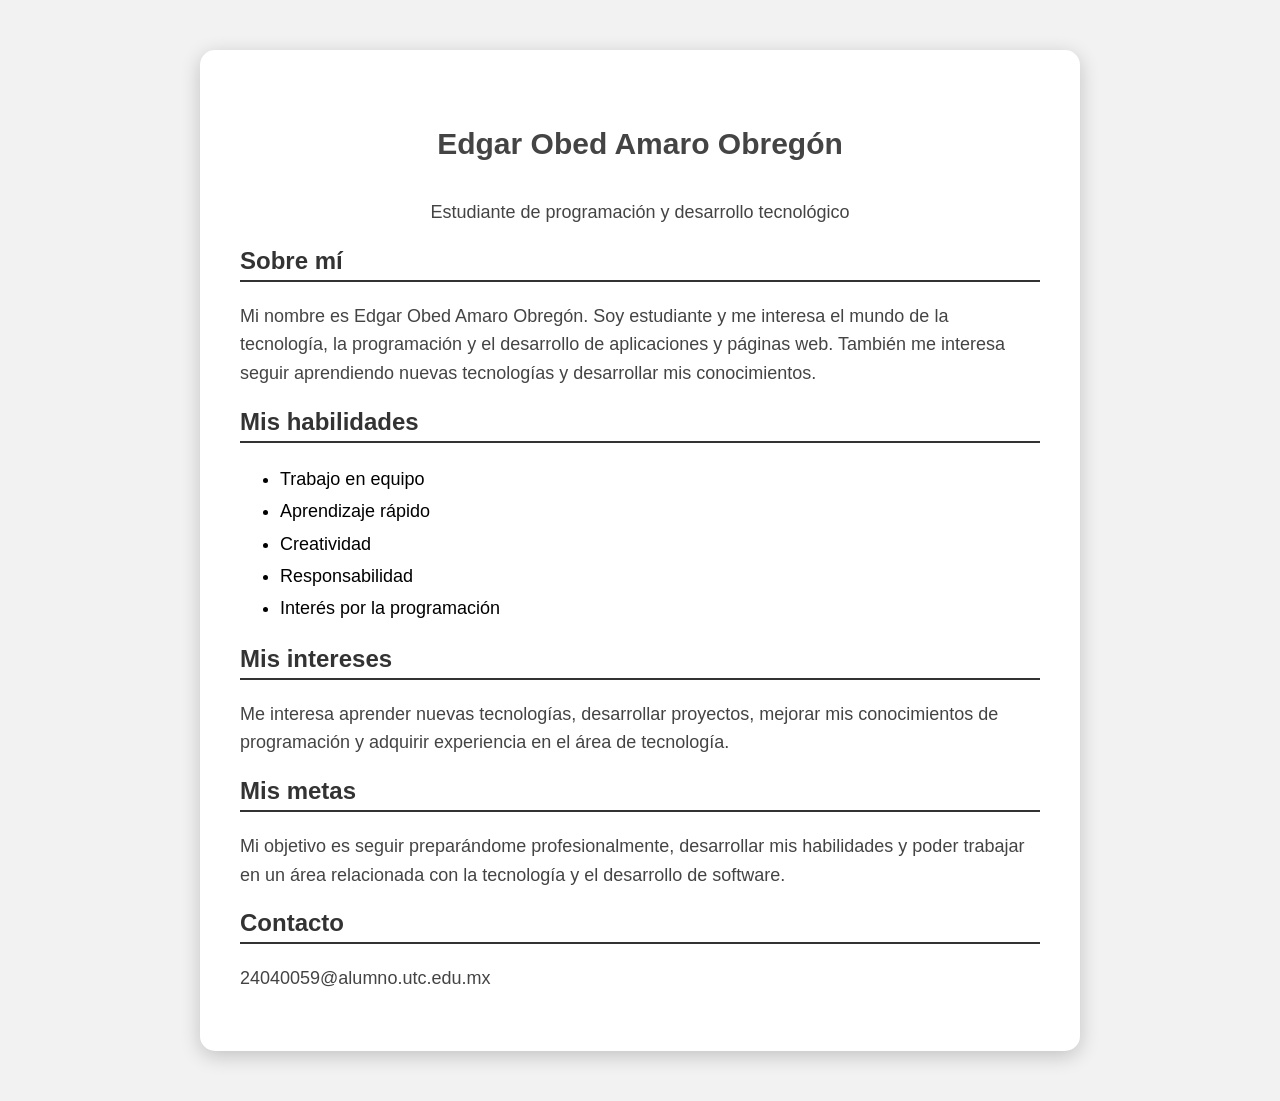
==== index.html @ 6cd28d29 "Actualizar informacion personal" ====
<!DOCTYPE html>
<html lang="es">
<head>
    <meta charset="UTF-8">
    <meta name="viewport" content="width=device-width, initial-scale=1.0">
    <title>Carta de Presentación</title>

    <style>
        body {
            font-family: Arial, sans-serif;
            background-color: #f2f2f2;
            margin: 0;
            padding: 0;
        }

        .contenedor {
            width: 80%;
            max-width: 800px;
            margin: 50px auto;
            background-color: white;
            padding: 40px;
            border-radius: 15px;
            box-shadow: 0 5px 20px rgba(0,0,0,0.2);
        }

        h1 {
            text-align: center;
            color: #222;
        }

        h2 {
            color: #333;
            border-bottom: 2px solid #333;
            padding-bottom: 5px;
        }

        p {
            font-size: 18px;
            line-height: 1.6;
            color: #444;
        }

        ul {
            font-size: 18px;
            line-height: 1.8;
        }

        .presentacion {
            text-align: center;
        }

        .nombre {
            font-size: 30px;
            font-weight: bold;
        }
    </style>
</head>

<body>

    <div class="contenedor">

        <div class="presentacion">
            <p class="nombre">Edgar Obed Amaro Obregón</p>
            <p>Estudiante de programación y desarrollo tecnológico</p>
        </div>

        <h2>Sobre mí</h2>

        <p>
            Mi nombre es Edgar Obed Amaro Obregón. Soy estudiante y me interesa
            el mundo de la tecnología, la programación y el desarrollo de
            aplicaciones y páginas web.
            También me interesa seguir aprendiendo nuevas tecnologías y desarrollar mis conocimientos.
        </p>

        <h2>Mis habilidades</h2>

        <ul>
            <li>Trabajo en equipo</li>
            <li>Aprendizaje rápido</li>
            <li>Creatividad</li>
            <li>Responsabilidad</li>
            <li>Interés por la programación</li>
        </ul>

        <h2>Mis intereses</h2>

        <p>
            Me interesa aprender nuevas tecnologías, desarrollar proyectos,
            mejorar mis conocimientos de programación y adquirir experiencia
            en el área de tecnología.
        </p>

        <h2>Mis metas</h2>

        <p>
            Mi objetivo es seguir preparándome profesionalmente, desarrollar
            mis habilidades y poder trabajar en un área relacionada con la
            tecnología y el desarrollo de software.
        </p>

        <h2>Contacto</h2>

        <p>
            24040059@alumno.utc.edu.mx
        </p>

    </div>

</body>
</html>
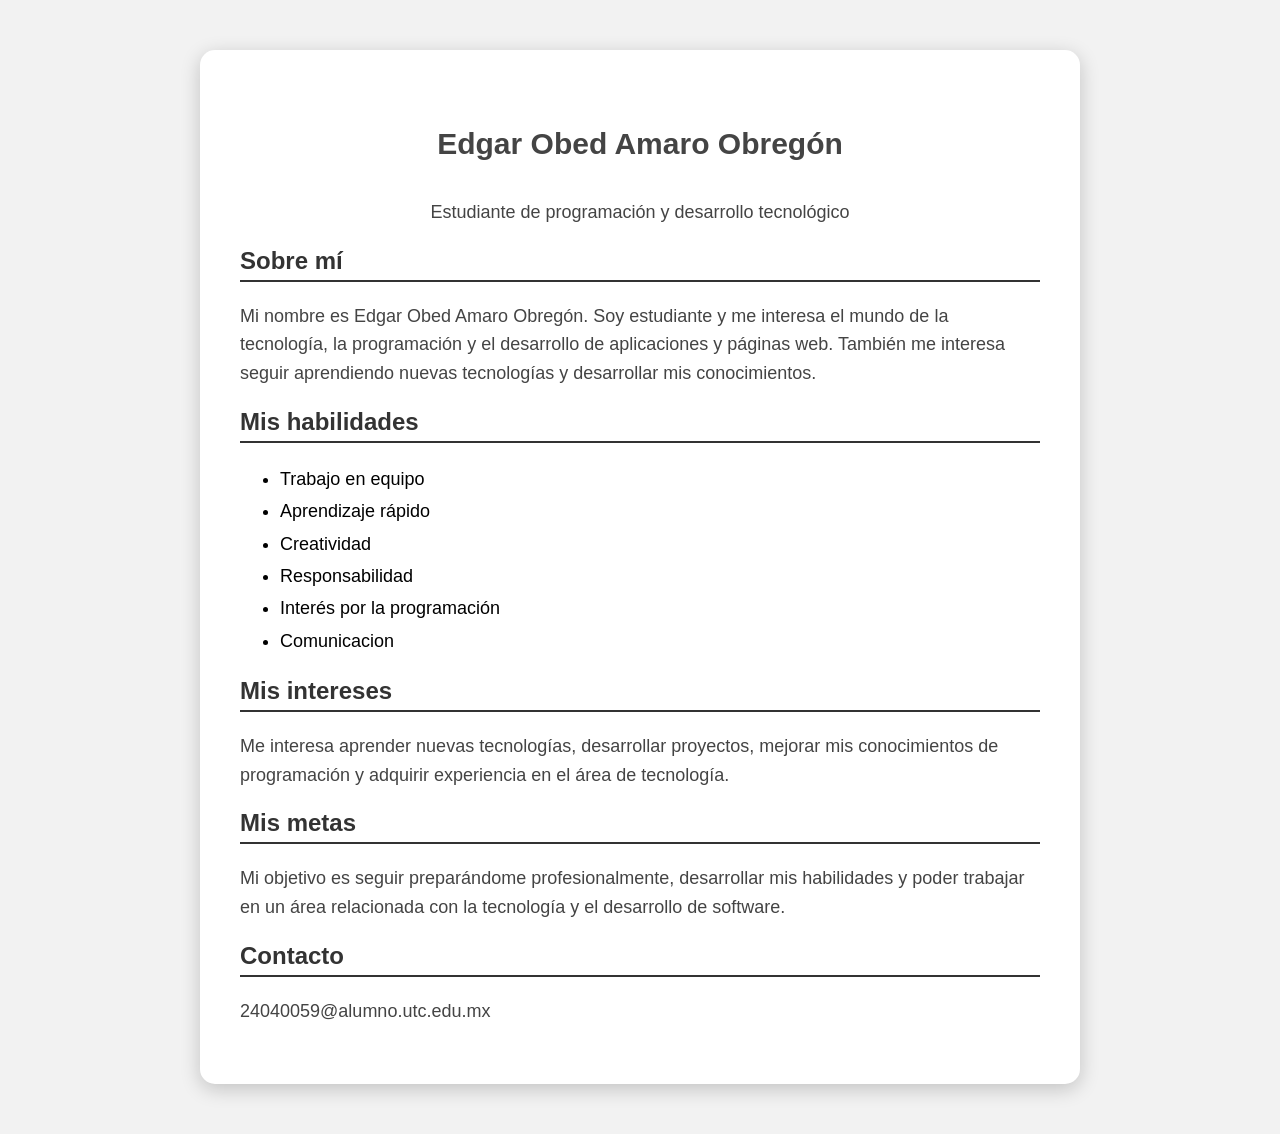
==== commit 6cbb38db: "Agregar habilidad" ====
--- a/index.html
+++ b/index.html
@@ -82,6 +82,7 @@
             <li>Creatividad</li>
             <li>Responsabilidad</li>
             <li>Interés por la programación</li>
+            <li>Comunicacion</li>
         </ul>
 
         <h2>Mis intereses</h2>
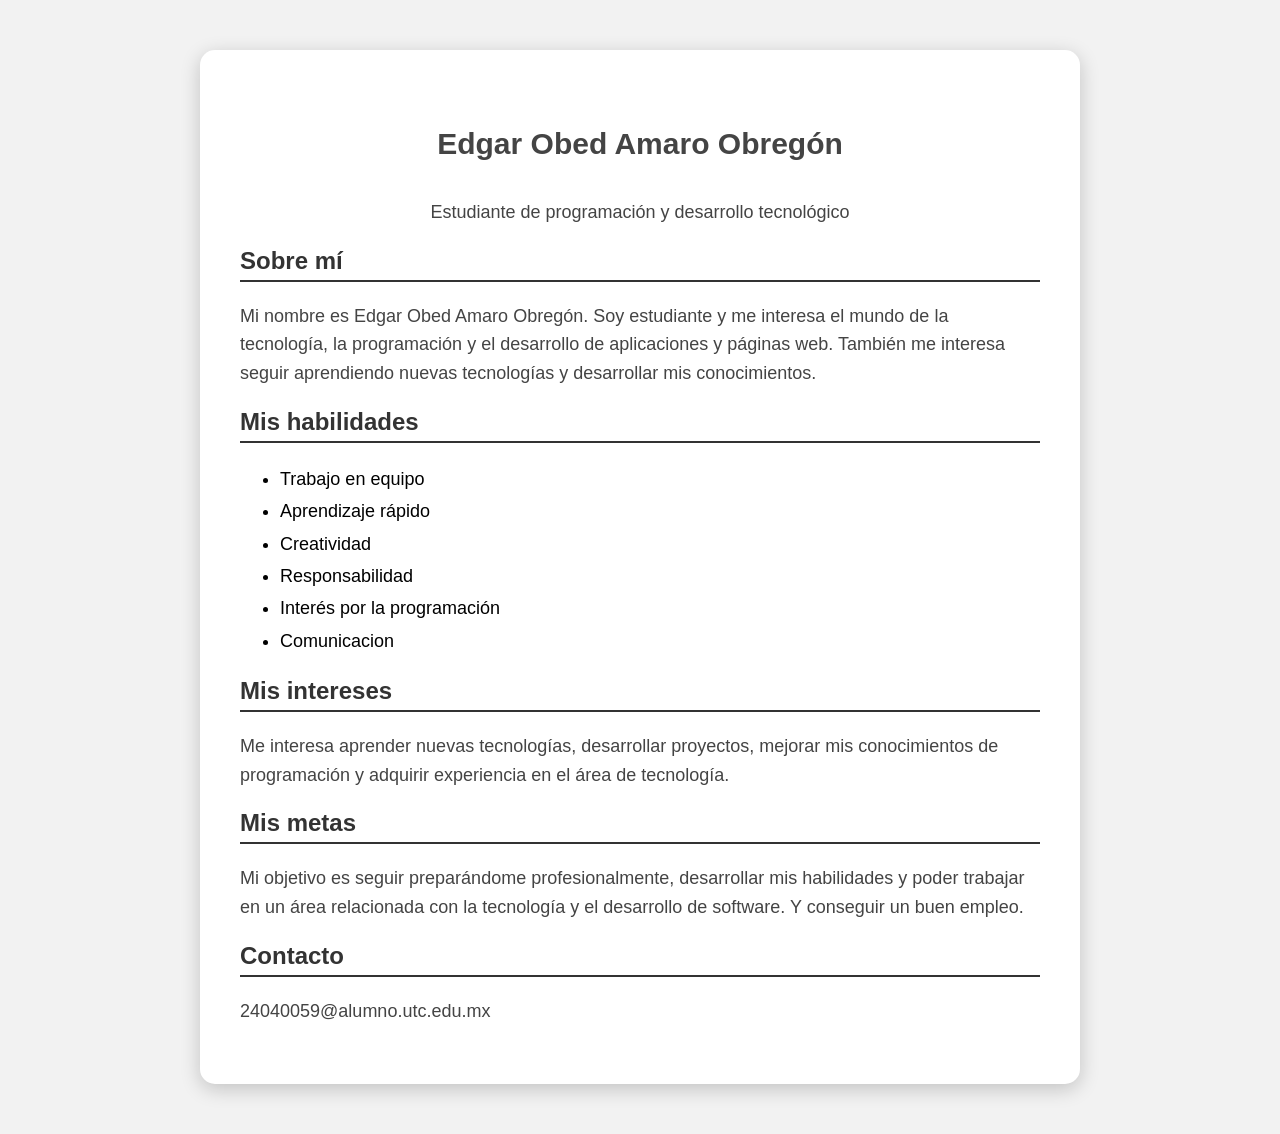
==== commit c08c0262: "Actualizacion de mis metas" ====
--- a/index.html
+++ b/index.html
@@ -90,7 +90,7 @@
         <p>
             Me interesa aprender nuevas tecnologías, desarrollar proyectos,
             mejorar mis conocimientos de programación y adquirir experiencia
-            en el área de tecnología.
+            en el área de tecnología. 
         </p>
 
         <h2>Mis metas</h2>
@@ -98,7 +98,7 @@
         <p>
             Mi objetivo es seguir preparándome profesionalmente, desarrollar
             mis habilidades y poder trabajar en un área relacionada con la
-            tecnología y el desarrollo de software.
+            tecnología y el desarrollo de software. Y conseguir un buen empleo.
         </p>
 
         <h2>Contacto</h2>
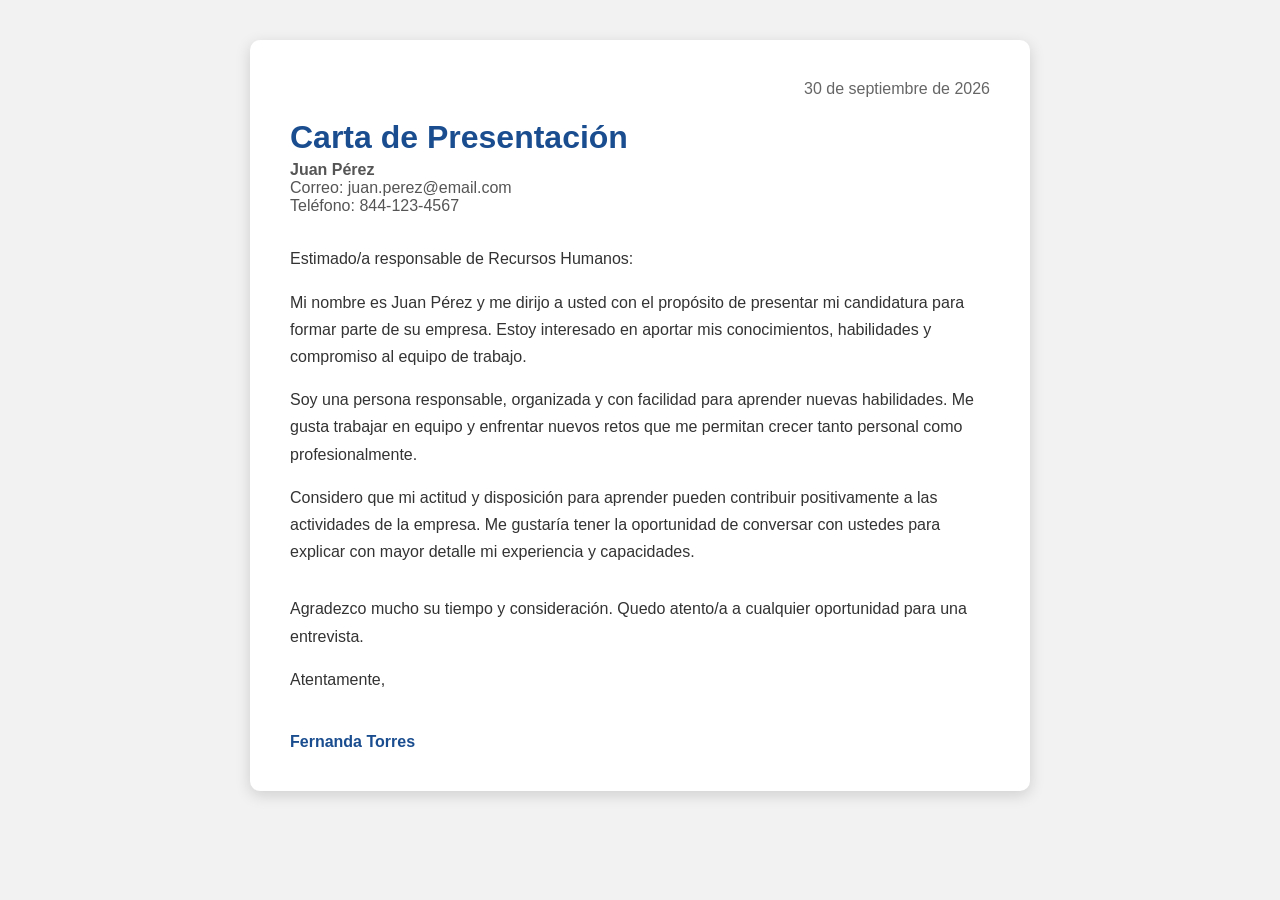
==== commit 4916c3aa: "Cambia de nombre" ====
--- a/index.html
+++ b/index.html
@@ -10,104 +10,106 @@
             font-family: Arial, sans-serif;
             background-color: #f2f2f2;
             margin: 0;
-            padding: 0;
+            padding: 40px;
         }
 
-        .contenedor {
-            width: 80%;
-            max-width: 800px;
-            margin: 50px auto;
+        .carta {
+            max-width: 700px;
+            margin: auto;
             background-color: white;
             padding: 40px;
-            border-radius: 15px;
-            box-shadow: 0 5px 20px rgba(0,0,0,0.2);
+            border-radius: 10px;
+            box-shadow: 0 4px 15px rgba(0,0,0,0.15);
         }
 
         h1 {
-            text-align: center;
-            color: #222;
+            color: #1a4d8f;
+            margin-bottom: 5px;
         }
 
-        h2 {
-            color: #333;
-            border-bottom: 2px solid #333;
-            padding-bottom: 5px;
+        .datos {
+            color: #555;
+            margin-bottom: 30px;
+        }
+
+        .fecha {
+            text-align: right;
+            color: #666;
         }
 
         p {
-            font-size: 18px;
-            line-height: 1.6;
-            color: #444;
+            font-size: 16px;
+            line-height: 1.7;
+            color: #333;
         }
 
-        ul {
-            font-size: 18px;
-            line-height: 1.8;
+        .despedida {
+            margin-top: 30px;
         }
 
-        .presentacion {
-            text-align: center;
-        }
-
-        .nombre {
-            font-size: 30px;
+        .firma {
+            margin-top: 40px;
             font-weight: bold;
+            color: #1a4d8f;
         }
     </style>
 </head>
 
 <body>
 
-    <div class="contenedor">
+    <div class="carta">
 
-        <div class="presentacion">
-            <p class="nombre">Edgar Obed Amaro Obregón</p>
-            <p>Estudiante de programación y desarrollo tecnológico</p>
+        <div class="fecha">
+            30 de septiembre de 2026
         </div>
 
-        <h2>Sobre mí</h2>
+        <h1>Carta de Presentación</h1>
+
+        <div class="datos">
+            <strong>Juan Pérez</strong><br>
+            Correo: juan.perez@email.com<br>
+            Teléfono: 844-123-4567
+        </div>
 
         <p>
-            Mi nombre es Edgar Obed Amaro Obregón. Soy estudiante y me interesa
-            el mundo de la tecnología, la programación y el desarrollo de
-            aplicaciones y páginas web.
-            También me interesa seguir aprendiendo nuevas tecnologías y desarrollar mis conocimientos.
+            Estimado/a responsable de Recursos Humanos:
         </p>
 
-        <h2>Mis habilidades</h2>
-
-        <ul>
-            <li>Trabajo en equipo</li>
-            <li>Aprendizaje rápido</li>
-            <li>Creatividad</li>
-            <li>Responsabilidad</li>
-            <li>Interés por la programación</li>
-            <li>Comunicacion</li>
-        </ul>
-
-        <h2>Mis intereses</h2>
+        <p>
+            Mi nombre es Juan Pérez y me dirijo a usted con el propósito
+            de presentar mi candidatura para formar parte de su empresa.
+            Estoy interesado en aportar mis conocimientos, habilidades y
+            compromiso al equipo de trabajo.
+        </p>
 
         <p>
-            Me interesa aprender nuevas tecnologías, desarrollar proyectos,
-            mejorar mis conocimientos de programación y adquirir experiencia
-            en el área de tecnología. 
+            Soy una persona responsable, organizada y con facilidad para
+            aprender nuevas habilidades. Me gusta trabajar en equipo y
+            enfrentar nuevos retos que me permitan crecer tanto personal
+            como profesionalmente.
         </p>
 
-        <h2>Mis metas</h2>
+        <p>
+            Considero que mi actitud y disposición para aprender pueden
+            contribuir positivamente a las actividades de la empresa.
+            Me gustaría tener la oportunidad de conversar con ustedes
+            para explicar con mayor detalle mi experiencia y capacidades.
+        </p>
+
+        <p class="despedida">
+            Agradezco mucho su tiempo y consideración. Quedo atento/a
+            a cualquier oportunidad para una entrevista.
+        </p>
 
         <p>
-            Mi objetivo es seguir preparándome profesionalmente, desarrollar
-            mis habilidades y poder trabajar en un área relacionada con la
-            tecnología y el desarrollo de software. Y conseguir un buen empleo.
+            Atentamente,
         </p>
 
-        <h2>Contacto</h2>
-
-        <p>
-            24040059@alumno.utc.edu.mx
-        </p>
+        <div class="firma">
+            Fernanda Torres
+        </div>
 
     </div>
 
 </body>
-</html>+</html>
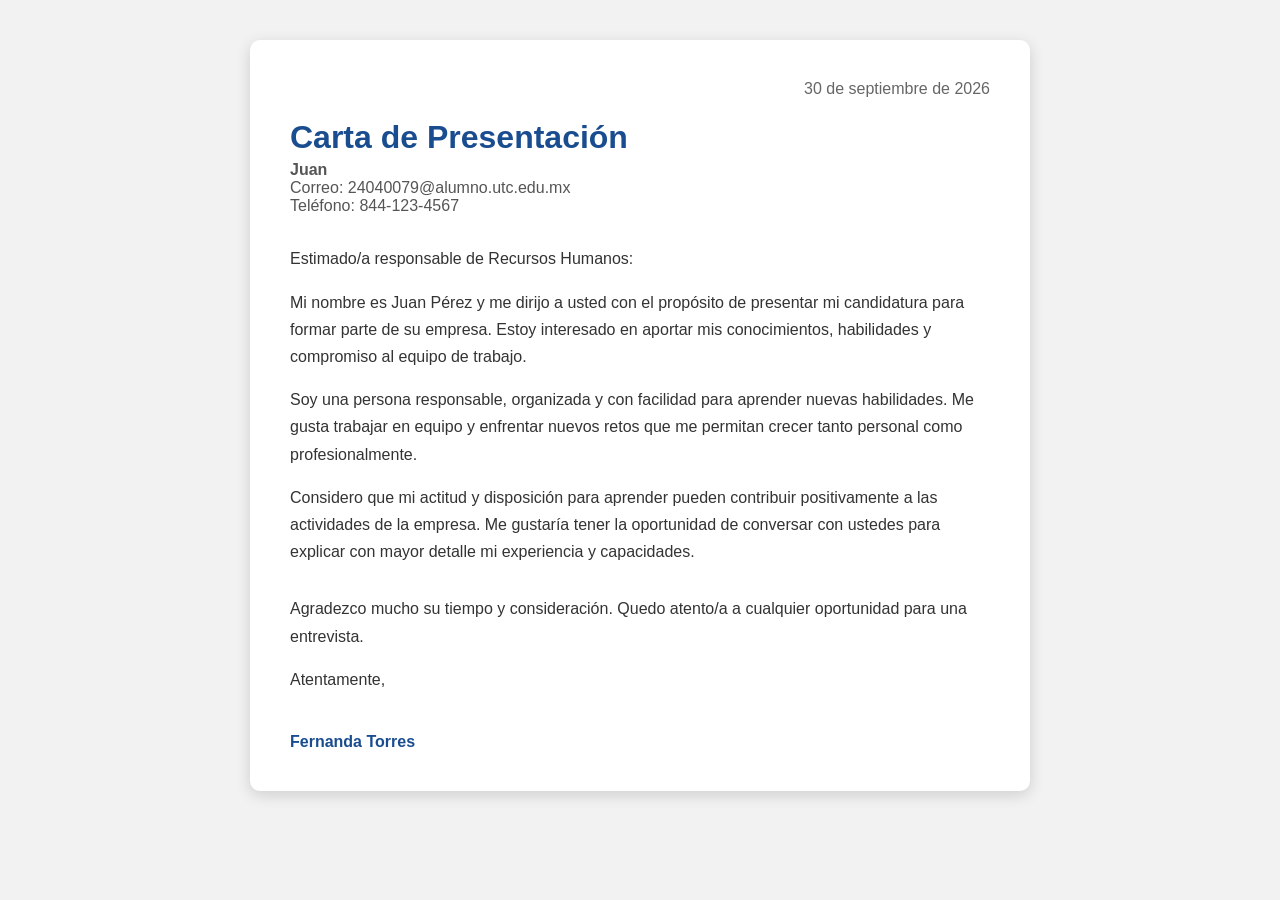
==== commit 0a7c2e1a: "Cambiar correo" ====
--- a/index.html
+++ b/index.html
@@ -66,8 +66,8 @@
         <h1>Carta de Presentación</h1>
 
         <div class="datos">
-            <strong>Juan Pérez</strong><br>
-            Correo: juan.perez@email.com<br>
+            <strong>Juan</strong><br>
+            Correo: 24040079@alumno.utc.edu.mx<br>
             Teléfono: 844-123-4567
         </div>
 
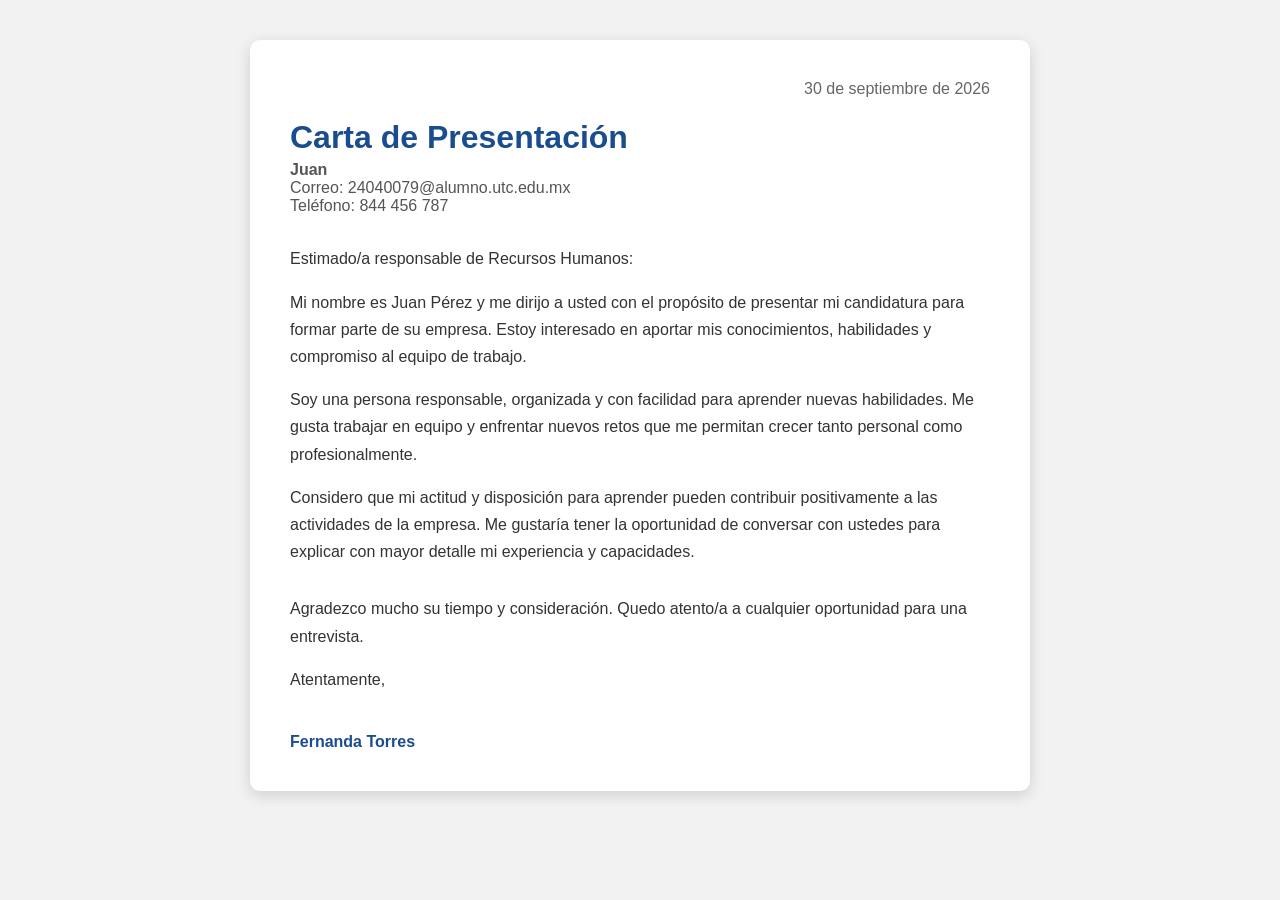
==== commit 41fe373b: "Cambiar numero" ====
--- a/index.html
+++ b/index.html
@@ -68,7 +68,7 @@
         <div class="datos">
             <strong>Juan</strong><br>
             Correo: 24040079@alumno.utc.edu.mx<br>
-            Teléfono: 844-123-4567
+            Teléfono: 844 456 787
         </div>
 
         <p>
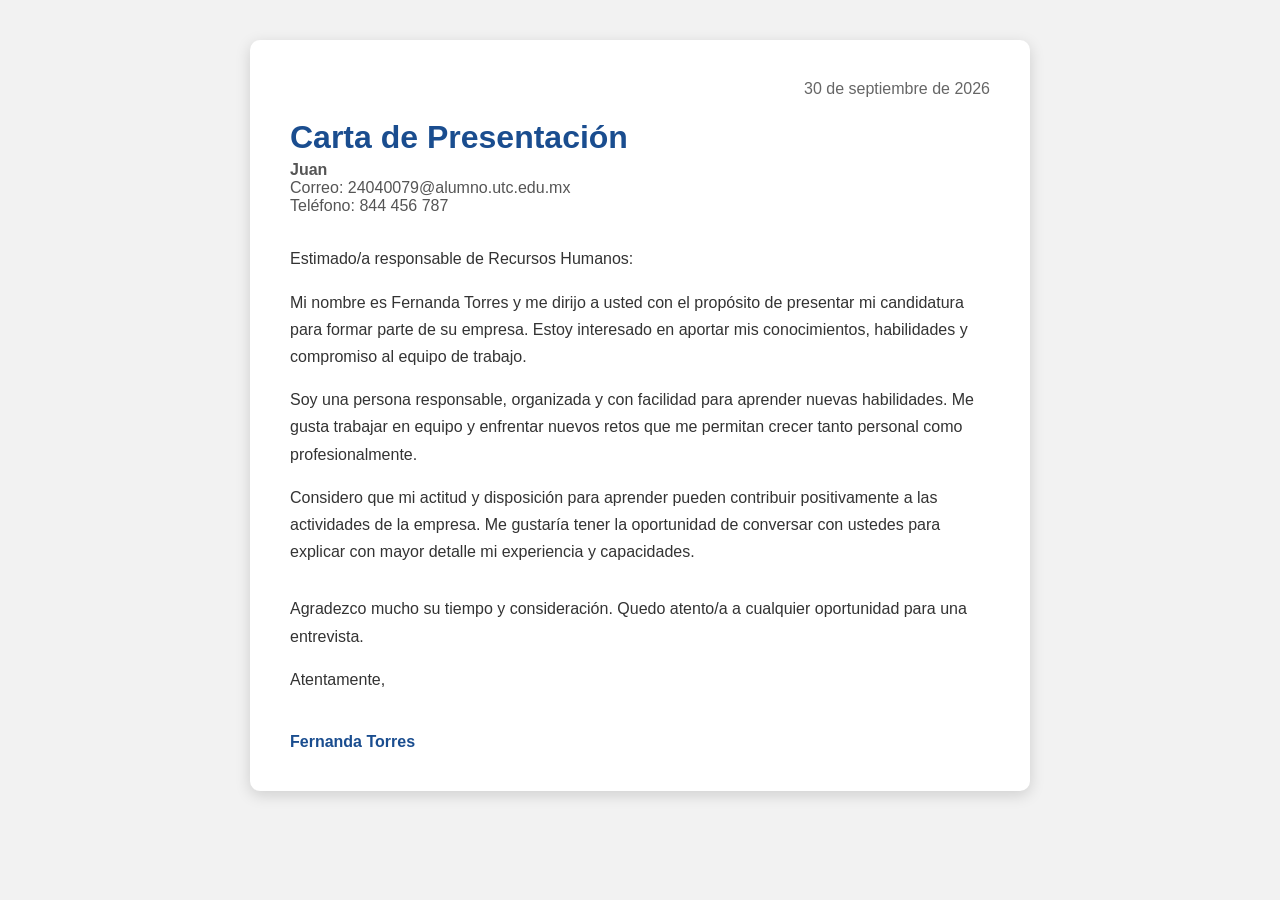
==== commit 67b63b62: "Cambiar Presentacion" ====
--- a/index.html
+++ b/index.html
@@ -76,7 +76,7 @@
         </p>
 
         <p>
-            Mi nombre es Juan Pérez y me dirijo a usted con el propósito
+            Mi nombre es Fernanda Torres y me dirijo a usted con el propósito
             de presentar mi candidatura para formar parte de su empresa.
             Estoy interesado en aportar mis conocimientos, habilidades y
             compromiso al equipo de trabajo.
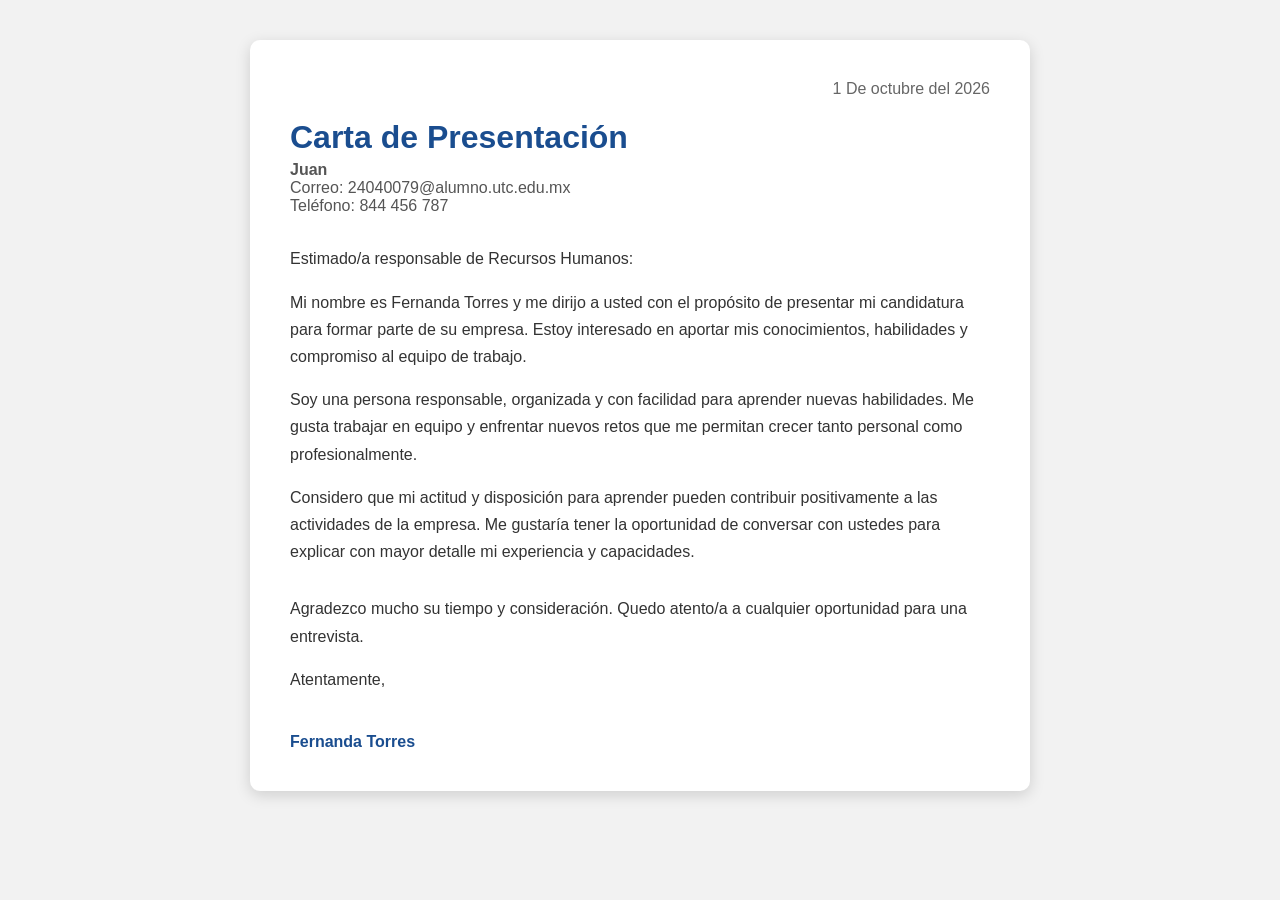
==== commit b0f0ffe8: "Cambiar Fecha" ====
--- a/index.html
+++ b/index.html
@@ -60,7 +60,7 @@
     <div class="carta">
 
         <div class="fecha">
-            30 de septiembre de 2026
+            1 De octubre del 2026
         </div>
 
         <h1>Carta de Presentación</h1>
